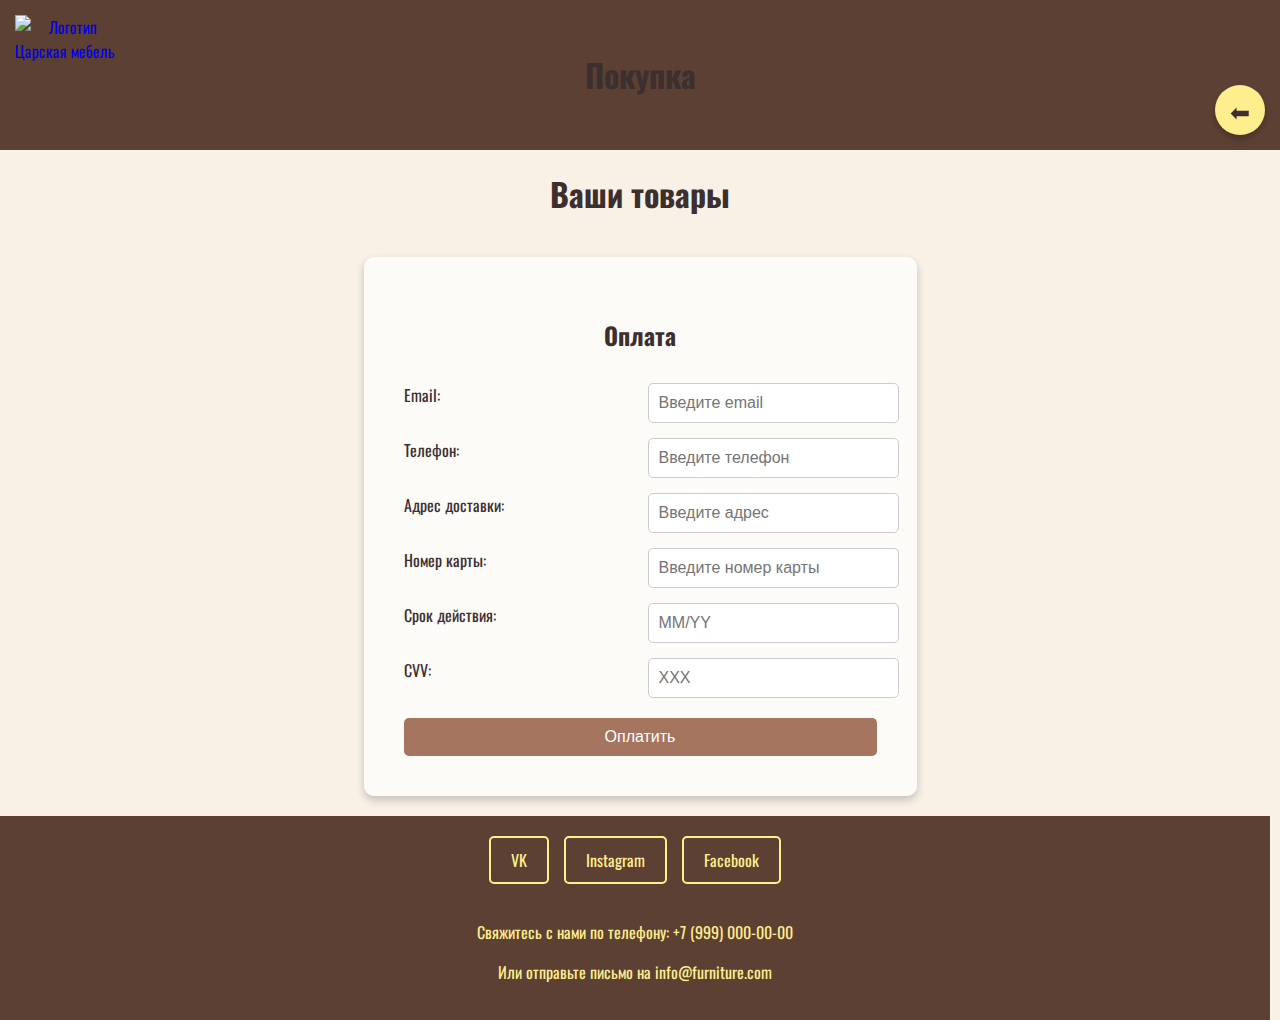
==== bed1.html @ c393c7b2 "Add files via upload" ====
<!DOCTYPE html>
<html lang="ru">
<head>
    <meta charset="UTF-8">
    <meta name="viewport" content="width=device-width, initial-scale=1.0">
    <title>Корзина</title>
    <link rel="stylesheet" href="style.css">
    <link rel="preconnect" href="https://fonts.googleapis.com">
    <link rel="preconnect" href="https://fonts.gstatic.com" crossorigin>
    <link href="https://fonts.googleapis.com/css2?family=Oswald:wght@200..700&display=swap" rel="stylesheet">
    <link rel="stylesheet" href="stylecart.css">
    <script src="script.js" defer></script>
</head>
<body>
    <header>
        <a href="index.html">
        <img src="https://i.ibb.co/7gDTVfb/im-93ddd4a4-8e26-4bea-b4d9-2f1194c8efc1.png" alt="Логотип Царская мебель" width="100" height="100">
        </a>
        <h1>Покупка</h1>
        <a href="cart.html" class="cart-link">⬅</a>
    </header>
    <main>
        <h2>Ваши товары</h2>
        <div class="cart-card" data-product="bed1">
            <img src="https://i.pinimg.com/736x/18/08/97/180897ceb163e363767d37003b41b8ad.jpg" alt="Диван 1">
            <div>
                <h3>Кровать "Грандиоз"</h3>
                <p>Дизайнерская кровать с мягким изголовьем, выполненная из высококачественных материалов для абсолютного комфорта.</p>
                <p>Цена: 170 000 руб.</p>
            </div>
        </div>
        <section class="payment-form">
            <h2>Оплата</h2>
            <form id="purchase-form">
                <div class="form-grid">
                    <label for="email">Email:</label>
                    <input type="email" id="email" placeholder="Введите email" required>

                    <label for="phone">Телефон:</label>
                    <input type="tel" id="phone" placeholder="Введите телефон" required>

                    <label for="address">Адрес доставки:</label>
                    <input type="text" id="address" placeholder="Введите адрес" required>

                    <label for="card-number">Номер карты:</label>
                    <input type="text" id="card-number" placeholder="Введите номер карты" maxlength="16" required>

                    <label for="card-expiry">Срок действия:</label>
                    <input type="text" id="card-expiry" placeholder="MM/YY" maxlength="5" required>

                    <label for="card-cvv">CVV:</label>
                    <input type="text" id="card-cvv" placeholder="XXX" maxlength="3" required>
                </div>
                <button type="submit">Оплатить</button>
            </form>
        </section>

        <section id="contacts">
            <footer>
                <div class="footer-content">
                    <div class="social-buttons">
                        <a href="#" class="social-btn">VK</a>
                        <a href="#" class="social-btn">Instagram</a>
                        <a href="#" class="social-btn">Facebook</a>
                    </div>
                    <address>
                        <p>Свяжитесь с нами по телефону: <a href="tel:+79990000000">+7 (999) 000-00-00</a></p>
                        <p>Или отправьте письмо на <a href="mailto:info@furniture.com">info@furniture.com</a></p>
                    </address>
                </div>
            </footer>
        </section>

    </main>
</body>
</html>
---- style.css ----
body {
    font-family: "Oswald", sans-serif;
    background-color: #f9f0e6;
    color: #3c2f2f;
    margin: 0;
    padding: 0;
    width: 100%;
    height: 100%;
    box-sizing: border-box;
}

/* Header */
header {
    background-color: #5C4033;
    justify-content: space-between;
    align-items: center;
    padding: 30px;
    text-align: center;
    position: sticky;
    top: 0;
    z-index: 200;
}

/* Логотип */
header img {
    width: 100px;
    height: 100px;
    position: fixed;
    top: 2%;
    left: 2%;
}

h2 {
    font-size: 2rem; /* Увеличиваем размер шрифта */
    text-align: center; /* Выравнивание текста по центру */
    color: #3c2f2f; /* Цвет текста (можно настроить по вашему желанию) */
    margin: 20px 0; /* Отступы сверху и снизу */
    font-weight: bold; /* Жирный шрифт для акцента */
}

/* Навигация */

nav {
    background-color: #a6755f;
    display: flex;
    justify-content: center;
    padding: 20px 0;
    z-index: 4;
}

nav ul {
    display: flex;
    gap: 1px; 
    list-style-type: none;
    padding: 0;
    margin: 0;
}

nav ul li a {
    color: #ffee8e;
    padding: 10px 20px;
    border: 2px solid #ffee8e; /* Добавлена граница */
    position: relative;
    transition: color 0.3s ease, border-color 0.3s ease;
    overflow: hidden;
    text-decoration: none;
}

nav ul li a::before {
    content: "";
    position: absolute;
    top: 0;
    left: 0;
    width: 100%;
    height: 100%;
    background-color: rgba(0, 0, 0, 0.3); /* Полупрозрачное затемнение */
    transform: scaleX(0);
    transform-origin: left;
    transition: transform 0.3s ease;
    z-index: 300; /* Затемнение под текстом */
}

nav ul li a:hover::before {
    transform: scaleX(1); /* Затемнение появляется при наведении */
}

nav ul li a:hover {
    color: #ffffff;
    border-color: #ffffff;
}



main {
    display: flex;
    flex-direction: column;
    gap: 20px;
}

/* Меню-бургер */
.burger {
    display: none;
    width: 30px;
    height: 20px;
    position: relative;
    cursor: pointer;
    z-index: 500;
}

.burger span {
    position: absolute;
    width: 100%;
    height: 4px;
    background: #ffee8e;
}

.burger span:nth-child(1) {
    top: 0;
}

.burger span:nth-child(2) {
    top: 8px;
}

.burger span:nth-child(3) {
    top: 16px;
}

input[type="checkbox"] {
    display: none;
}

input[type="checkbox"]:checked ~ nav {
    visibility: visible;
    opacity: 1;
    transform: translateX(0);
}

input[type="checkbox"]:checked ~ .burger span:nth-child(1) {
    transform: rotate(45deg);
    top: 8px;
}

input[type="checkbox"]:checked ~ .burger span:nth-child(2) {
    opacity: 0;
}

input[type="checkbox"]:checked ~ .burger span:nth-child(3) {
    transform: rotate(-45deg);
    top: 8px;
}

/* Фоновое оформление для секции "О нас" */
#about {
    padding: 50px 20px;
    background-color: #f9f0e6;
    display: flex;
    flex-direction: column;
    gap: 40px;
    align-items: center;
}

/* Контент внутри секции */
.about-content {
    display: flex;
    flex-direction: column;
    gap: 40px;
    max-width: 1200px;
}

/* Текст и изображение */
.about-item {
    display: flex;
    flex-wrap: wrap;
    gap: 20px;
    align-items: center;
    justify-content: center;
}

.about-item img {
    width: 400px;
    height: auto;
    border-radius: 10px;
    box-shadow: 0 4px 10px rgba(0, 0, 0, 0.2);
    border: 5px solid rgba(172, 116, 95, 0.5);
    object-fit: cover;
}

/* Описание с дополнительной информацией */
.about-description {
    flex: 1;
    font-size: 1.2rem;
    line-height: 1.8;
    color: #3c2f2f;
    padding: 20px;
    background: rgba(255, 236, 210, 0.5);
    border-radius: 10px;
    box-shadow: 0 4px 8px rgba(0, 0, 0, 0.1);
}

/* Список преимуществ */
.advantages {
    margin-top: 20px;
    padding-left: 20px;
}

.advantages li {
    font-size: 1rem;
    line-height: 1.5;
    color: #5c4033;
    margin-bottom: 10px;
    position: relative;
}

.advantages li::before {
    content: "✔";
    color: #a6755f;
    font-weight: bold;
    margin-right: 10px;
}

/* Видео внутри секции */
.video-container {
    max-width: 800px;
    margin: 0 auto;
    position: relative;
    background: #fff9f2;
    border: 3px solid rgba(172, 116, 95, 0.5);
    border-radius: 15px;
    box-shadow: 0 8px 16px rgba(0, 0, 0, 0.2);
    overflow: hidden;
}

.video-container video {
    width: 100%;
    border-radius: 10px;
    z-index: 1;
}

.video-container .description {
    padding: 10px 20px;
    font-size: 1rem;
    color: #3c2f2f;
    background: rgba(255, 236, 210, 0.7);
    text-align: center;
    border-radius: 0 0 10px 10px;
}



/* Переменные */
:root {
    --main-color: rgba(255, 255, 255, 0.2);
    --accent-color: #a6755f;
    --highlight-color: #ffee8e;
    --border-radius: 15px;
    --animation-speed: 0.5s;
}

/* Карточки с отзывами */
.glass-cards {
    display: flex;
    gap: 20px;
    flex-wrap: wrap;
    justify-content: center;
    margin-top: 50px;
    margin-bottom: 50px;
    position: relative;
    z-index: 2;
}

.glass-card {
    position: relative;
    width: calc(30% - 10px);
    min-width: 250px;
    height: 200px;
    background: linear-gradient(145deg, rgba(255, 236, 210, 0.7), rgba(172, 116, 95, 0.8));
    border: 1px solid rgba(255, 236, 210, 0.5);
    border-radius: var(--border-radius);
    box-shadow: 0 4px 6px rgba(0, 0, 0, 0.1);
    backdrop-filter: blur(10px);
    overflow: hidden;
    display: flex;
    flex-direction: column;
    justify-content: center;
    align-items: center;
    padding: 20px;
    text-align: center;
    transition: transform var(--animation-speed), box-shadow var(--animation-speed);
    z-index: 3;
}

.glass-card h3 {
    margin: 0;
    font-size: 1.2rem;
    color: #5C4033;
}

.glass-card p {
    font-size: 1rem;
    color: #3C2F2F;
}

.glass-card:hover {
    transform: scale(1.05);
    box-shadow: 0 8px 15px rgba(0, 0, 0, 0.3);
}

footer {
    width: 99.25vw; /* Растянуть на всю ширину окна */
    margin: 0;
    padding: 20px 0;
    background-color: #5C4033; /* Цвет хедера */
    color: #ffffff;
    text-align: center;
    position: relative;
}

.footer-content {
    display: flex;
    flex-direction: column;
    align-items: center;
    gap: 20px; /* Отступы между блоками */
}

footer address {
    margin: 0;
    font-style: normal;
    font-size: 1rem;
    color: #ffee8e;
    text-align: center;
}

footer a {
    color: #ffee8e;
    text-decoration: none;
}

footer a:hover {
    color: #ffffff;
    text-decoration: underline;
}

/* Социальные кнопки */
.social-buttons {
    display: flex;
    gap: 15px;
    justify-content: center;
}

.social-btn {
    color: #ffee8e;
    text-decoration: none;
    padding: 10px 20px;
    border: 2px solid #ffee8e;
    border-radius: 5px;
    transition: color 0.3s, border-color 0.3s, transform 0.2s;
}

.social-btn:hover {
    color: #ffffff;
    border-color: #ffffff;
    transform: scale(1.1);
}


/* Форма регистрации */
.registration-form {
    display: grid;
    grid-template-rows: auto auto;
    gap: 20px;
    padding: 40px;
    background: rgba(255, 255, 255, 0.7);
    border-radius: 10px;
    box-shadow: 0 4px 8px rgba(0, 0, 0, 0.2);
    max-width: 1000px;
    margin: 0 auto;
}

.registration-form h2 {
    text-align: center;
    margin-bottom: 10px;
    font-size: 1.5rem;
    color: #3C2F2F;
}

.registration-form form {
    display: grid;
    gap: 20px;
}

.form-grid {
    display: grid;
    grid-template-columns: 2fr 2fr;
    gap: 15px;
}

.form-grid label {
    text-align: left;
    font-size: 1rem;
    color: #3C2F2F;
}

.form-grid input {
    width: 100%;
    padding: 10px;
    border: 1px solid #ccc;
    border-radius: 5px;
    font-size: 1rem;
    transition: border-color 0.3s, box-shadow 0.3s;
}


.registration-form button {
    padding: 10px;
    font-size: 1rem;
    background-color: #a6755f;
    color: #fff;
    border: none;
    border-radius: 5px;
    cursor: pointer;
    transition: background-color 0.3s ease;
}

.registration-form button:hover {
    background-color: #ffee8e;
}


.like-button {
    background-color: lightgray;
    border-radius: 10px;
    color: black;
    padding: 10px 10px;
    border: none;
    cursor: pointer;
    font-size: 16px;
}

.like-button.active {
    background-color: rgb(255, 96, 96);
    color: white;
}


.grid-container {
    display: flex;
    flex-wrap: wrap;
    justify-content: center; /* Центруем карточки */
    gap: 2%; /* Отступы между карточками */
}

.grid-item {
    position: relative;
    width: 20%; /* Карточки занимают 30% ширины контейнера */
    margin-bottom: 20px;
    text-align: center;
    background-color: #f9f9f9;
    border: 1px solid #ddd;
    border-radius: 8px;
    transition: transform 0.3s ease; /* Анимация увеличения */
    z-index: 0;
}

.grid-item:hover {
    transform: scale(1.05); /* Увеличиваем карточку при наведении */
}

.grid-item img {
    width: 100%;
    height: auto;
    border-bottom: 1px solid #ddd;
}

.grid-item p {
    margin: 10px 0;
    font-size: 16px;
    font-weight: bold;
}

/* Обеспечение, что подкатегории всегда сверху */
.subcategory {
    display: none; /* Скрываем подкатегории по умолчанию */
    position: absolute; /* Абсолютное позиционирование */
    top: 100%; /* Появляются сразу под карточкой */
    left: 0;
    width: 100%; /* Полная ширина карточки */
    background-color: #ffffff; /* Белый фон */
    border-radius: 8px;
    box-shadow: 0 4px 8px rgba(0, 0, 0, 0.2); /* Тень */
    z-index: 100; /* Высокий z-index, чтобы быть выше карточек */
    transform: translateY(10px); /* Небольшое смещение */
    opacity: 0; /* Невидимость по умолчанию */
    transition: all 0.3s ease; /* Плавное появление */
}

.grid-item:hover .subcategory {
    display: block; /* Показываем подкатегории при наведении */
    opacity: 1; /* Делаем их видимыми */
    transform: translateY(0); /* Убираем смещение */
}

.grid-item:hover {
    z-index: 1;
}

.subcategory-item {
    display: flex;
    align-items: center;
    justify-content: space-between;
    padding: 20px;
    border-bottom: 1px solid #eee;
    z-index: 10000;
}


.subcategory-item img {
    width: 100px;
    height: 100px;

    border-radius: 5px;
    margin-right: 10px;
    z-index: 10000;
}

.subcategory-item p {
    flex-grow: 1;
    margin: 0;
    font-size: 14px;
    z-index: 10000;
}

.cart-button {
    background-color: #ffffff;
    color: white;
    border: none;
    border-radius: 4px;
    padding: 5px 10px;
    cursor: pointer;
    font-size: 12px;
}

.cart-button:hover {
    background-color: #000000; /* Тёмный оттенок при наведении */
}

.cart-button.clicked {
    background-color: #000000; /* Цвет фона после нажатия */
}

.cart-link {
    position: absolute;
    bottom: 15px;
    right: 15px;
    display: flex;
    justify-content: center;
    align-items: center;
    width: 50px;
    height: 50px;
    background-color: #ffee8e;
    color: #3c2f2f;
    font-size: 1.5rem;
    border-radius: 50%;
    box-shadow: 0 4px 6px rgba(0, 0, 0, 0.2);
    transition: background-color 0.3s ease, box-shadow 0.3s ease;
    text-decoration: none;
    z-index: 100;
}

.cart-link:hover {
    background-color: #e6d086;
    box-shadow: 0 6px 10px rgba(0, 0, 0, 0.3);
    color: #3c2f2f; /* Сохраняем цвет эмодзи */
    transform: scale(1.05);
}

@media (max-width: 1024px) {
    .grid-item {
        width: 45%; 
    }

    footer {
        width: 100vw; /* Растянуть на всю ширину окна */
    }

}

@media (max-width: 768px) {

    .grid-item {
        width: 45%; /* Уменьшаем ширину карточек на планшетах */
    }

    header img {
        width: 75px;
        height: 75px;
        position: fixed;
        top: 2%;
        left: 2%;
    }

    h1 {
        font-size: 1.5rem; 
    }
    nav ul {
        flex-direction: column;
        align-items: center;
    }
    
    .category {
        flex-direction: column;
    }

    .category img {
        width: 100%;
        margin: 10px 0;
    }

    .burger {
        display: block;
        position: fixed;
        top: 20px;
        right: 20px;
    }

    nav {
        position: fixed;
        top: 0;
        right: 0;
        width: 200px;
        height: 100%;
        background: #a6755f;
        flex-direction: column;
        visibility: hidden;
        opacity: 0;
        transform: translateX(100%);
        z-index: 6;
    }

    nav ul {
        display: flex;
        gap: 25px;
        list-style-type: none;
        padding: 0;
        margin: 0;
    }

    nav ul li a::before {
        content: "";
        position: absolute;
        top: 0;
        left: 0;
        width: 100%;
        height: 100%;
        background-color: rgba(0, 0, 0, 0.3); /* Полупрозрачное затемнение */
        transform: scaleX(0);
        transform-origin: left;
        transition: transform 0.3s ease;
        z-index: 300; /* Затемнение под текстом */
    }
    
    nav ul li a:hover::before {
        transform: scaleX(1); /* Затемнение появляется при наведении */
    }
    
    nav ul li a:hover {
        color: #ffffff;
        border-color: #ffffff;
    }

    .glass-card {
        width: calc(100% - 20px);
    }
}


@media (max-width: 480px) {
    .grid-item {
        width: 90%; /* Карточки занимают почти всю ширину экрана */
    }

    .subcategory-item img {
        width: 90px; /* Уменьшаем изображения в подкатегориях */
        height: 90px;
    }

    .cart-button {
        font-size: 10px; /* Уменьшаем шрифт кнопок */
    }
}
---- stylecart.css ----
body {
    font-family: "Oswald", sans-serif;
    background-color: #f9f0e6;
    color: #3c2f2f;
    margin: 0;
    padding: 0;
    width: 100%;
    height: 100%;
    box-sizing: border-box;
}

/* Header */
header {
    background-color: #5C4033;
    justify-content: space-between;
    align-items: center;
    padding: 30px;
    text-align: center;
    position: sticky;
    top: 0;
    z-index: 200;
}

h2 {
    font-size: 2rem; /* Увеличиваем размер шрифта */
    text-align: center; /* Выравнивание текста по центру */
    color: #3c2f2f; /* Цвет текста (можно настроить по вашему желанию) */
    margin: 20px 0; /* Отступы сверху и снизу */
    font-weight: bold; /* Жирный шрифт для акцента */
}

/* Логотип */
header img {
    position: fixed;
    top: 15px;
    left: 15px;
}

.cart-card {
    display: none; /* По умолчанию карточки скрыты */
    gap: 20px;
    padding: 20px;
    border: 1px solid #ccc;
    margin: 20px auto;
    width: 60%;
    background-color: #f9f9f9;
    border-radius: 10px;
    align-items: center;
    transition: transform 0.3s, box-shadow 0.3s;
}

.cart-card.hidden {
    display: none; /* Убедимся, что скрытые карточки действительно скрыты */
}

.cart-card p {
    color: #5c4033;
    font-size: 1rem;
}

.cart-card:not(.hidden) {
    display: flex; /* Отображаем карточку, если она не скрыта */
}

.cart-card img {
    width: 300px;
    height: 300px;
    border-radius: 10px;
}

.cart-card div {
    flex-grow: 1;
}

.cart-card .btn {
    display: inline-block;
    margin-top: 10px;
    padding: 10px 20px;
    background-color: #a6755f;
    color: #ffffff;
    border: none;
    border-radius: 5px;
    text-decoration: none;
    transition: background-color 0.3s, transform 0.2s;
}

.cart-card .btn:hover {
    background-color: #ffee8e;
    color: #3c2f2f;
    transform: scale(1.05);
}

.cart-card:hover {
    transform: scale(1.03);
    box-shadow: 0 6px 12px rgba(0, 0, 0, 0.3);
}


footer {
    width: 99.2vw; /* Растянуть на всю ширину окна */
    margin: 0;
    padding: 20px 0;
    background-color: #5C4033; /* Цвет хедера */
    color: #ffffff;
    text-align: center;
    position: relative;
}

.footer-content {
    display: flex;
    flex-direction: column;
    align-items: center;
    gap: 20px; /* Отступы между блоками */
}

footer address {
    margin: 0;
    font-style: normal;
    font-size: 1rem;
    color: #ffee8e;
    text-align: center;
}

footer a {
    color: #ffee8e;
    text-decoration: none;
}

footer a:hover {
    color: #ffffff;
    text-decoration: underline;
}

/* Социальные кнопки */
.social-buttons {
    display: flex;
    gap: 15px;
    justify-content: center;
}

.social-btn {
    color: #ffee8e;
    text-decoration: none;
    padding: 10px 20px;
    border: 2px solid #ffee8e;
    border-radius: 5px;
    transition: color 0.3s, border-color 0.3s, transform 0.2s;
}

.social-btn:hover {
    color: #ffffff;
    border-color: #ffffff;
    transform: scale(1.1);
}

@media (max-width: 768px) {
    .cart-card {
        width: 80%; /* Уменьшаем ширину карточек на планшетах */
    }

    .cart-card img {
        width: 150px; /* Уменьшаем изображения в подкатегориях */
        height: 150px;
    }
}

@media (max-width: 480px) {
    .cart-card {
        width: 80%; /* Карточки занимают почти всю ширину экрана */
    }

    .cart-card img {
        width: 150px; /* Уменьшаем изображения в подкатегориях */
        height: 150px;
    }

}

.cart-link {
    position: absolute;
    bottom: 15px;
    right: 15px;
    display: flex;
    justify-content: center;
    align-items: center;
    width: 50px;
    height: 50px;
    background-color: #ffee8e;
    color: #3c2f2f;
    font-size: 1.5rem;
    border-radius: 50%;
    box-shadow: 0 4px 6px rgba(0, 0, 0, 0.2);
    transition: background-color 0.3s ease, box-shadow 0.3s ease;
    text-decoration: none;
    z-index: 100;
}

.cart-link:hover {
    background-color: #e6d086;
    box-shadow: 0 6px 10px rgba(0, 0, 0, 0.3);
    color: #3c2f2f; /* Сохраняем цвет эмодзи */
    transform: scale(1.05);
}

.payment-form {
    display: grid;
    grid-template-rows: auto auto;
    gap: 20px;
    padding: 40px;
    background: rgba(255, 255, 255, 0.7);
    border-radius: 10px;
    box-shadow: 0 4px 8px rgba(0, 0, 0, 0.2);
    max-width: 1000px;
    margin: 0 auto;
}

.payment-form h2 {
    text-align: center;
    margin-bottom: 10px;
    font-size: 1.5rem;
    color: #3C2F2F;
}

.payment-form form {
    display: grid;
    gap: 20px;
}

.form-grid {
    display: grid;
    grid-template-columns: 2fr 2fr;
    gap: 15px;
}

.form-grid label {
    text-align: left;
    font-size: 1rem;
    color: #3C2F2F;
}

.form-grid input {
    width: 100%;
    padding: 10px;
    border: 1px solid #ccc;
    border-radius: 5px;
    font-size: 1rem;
    transition: border-color 0.3s, box-shadow 0.3s;
}


.payment-form button {
    padding: 10px;
    font-size: 1rem;
    background-color: #a6755f;
    color: #fff;
    border: none;
    border-radius: 5px;
    cursor: pointer;
    transition: background-color 0.3s ease;
}

.payment-form button:hover {
    background-color: #ffee8e;
}
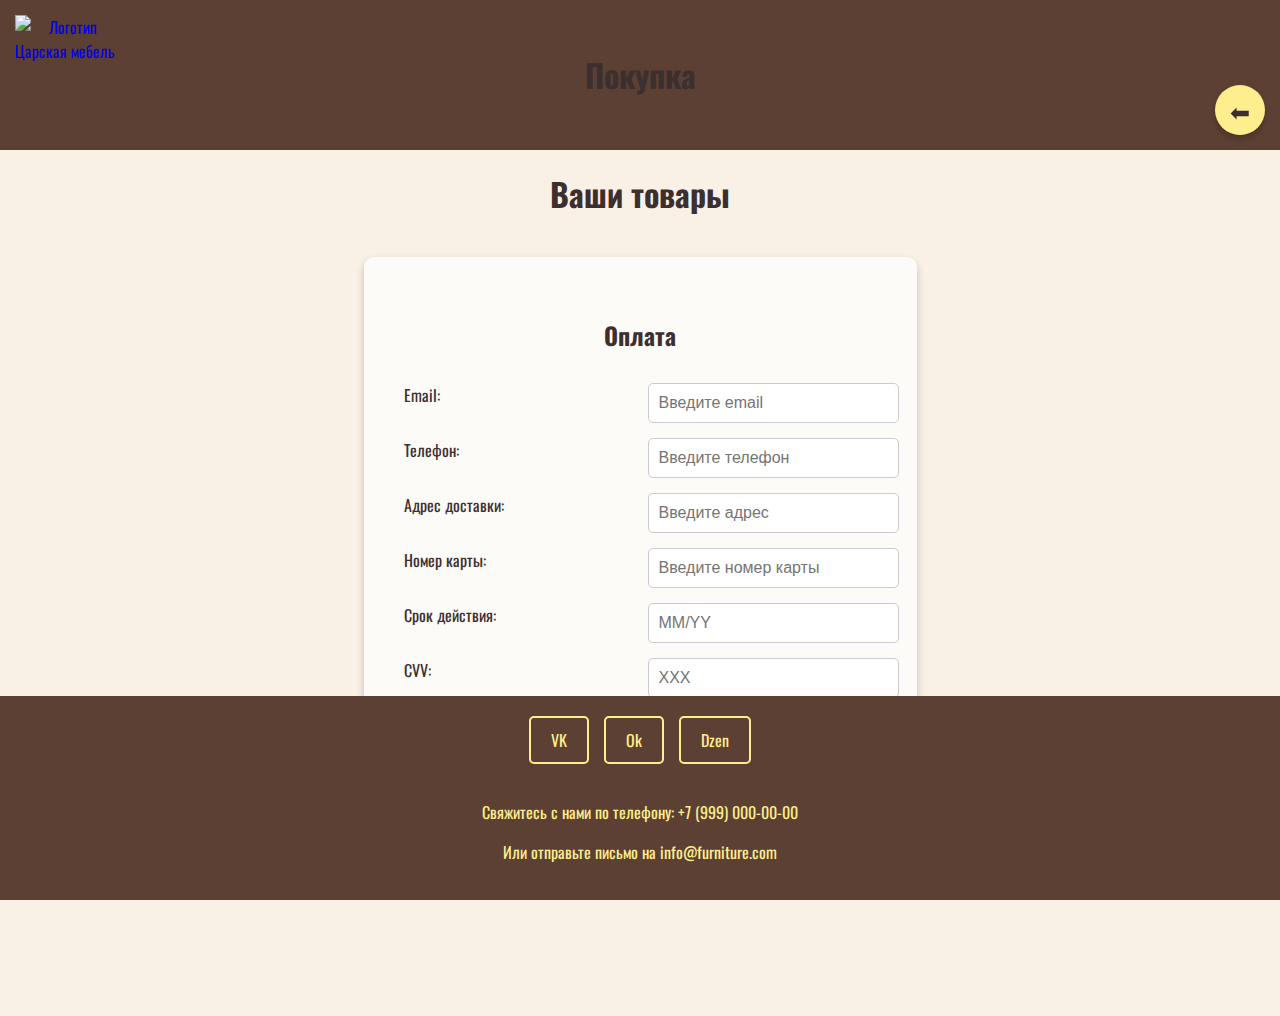
==== commit 7b84752d: "Update bed1.html" ====
--- a/bed1.html
+++ b/bed1.html
@@ -59,9 +59,9 @@
             <footer>
                 <div class="footer-content">
                     <div class="social-buttons">
-                        <a href="#" class="social-btn">VK</a>
-                        <a href="#" class="social-btn">Instagram</a>
-                        <a href="#" class="social-btn">Facebook</a>
+                        <a href="https://vk.com" class="social-btn">VK</a>
+                        <a href="https://ok.ru" class="social-btn">Ok</a>
+                        <a href="https://dzen.ru" class="social-btn">Dzen</a>
                     </div>
                     <address>
                         <p>Свяжитесь с нами по телефону: <a href="tel:+79990000000">+7 (999) 000-00-00</a></p>
@@ -73,4 +73,4 @@
 
     </main>
 </body>
-</html>+</html>
--- a/stylecart.css
+++ b/stylecart.css
@@ -5,8 +5,9 @@
     margin: 0;
     padding: 0;
     width: 100%;
-    height: 100%;
+    min-height:100vh;
     box-sizing: border-box;
+    padding-bottom: 200px;
 }
 
 /* Header */
@@ -97,13 +98,14 @@
 
 
 footer {
-    width: 99.2vw; /* Растянуть на всю ширину окна */
+    width: 100vw; /* Растянуть на всю ширину окна */
     margin: 0;
+    bottom: 0;
     padding: 20px 0;
     background-color: #5C4033; /* Цвет хедера */
     color: #ffffff;
     text-align: center;
-    position: relative;
+    position: fixed;
 }
 
 .footer-content {
